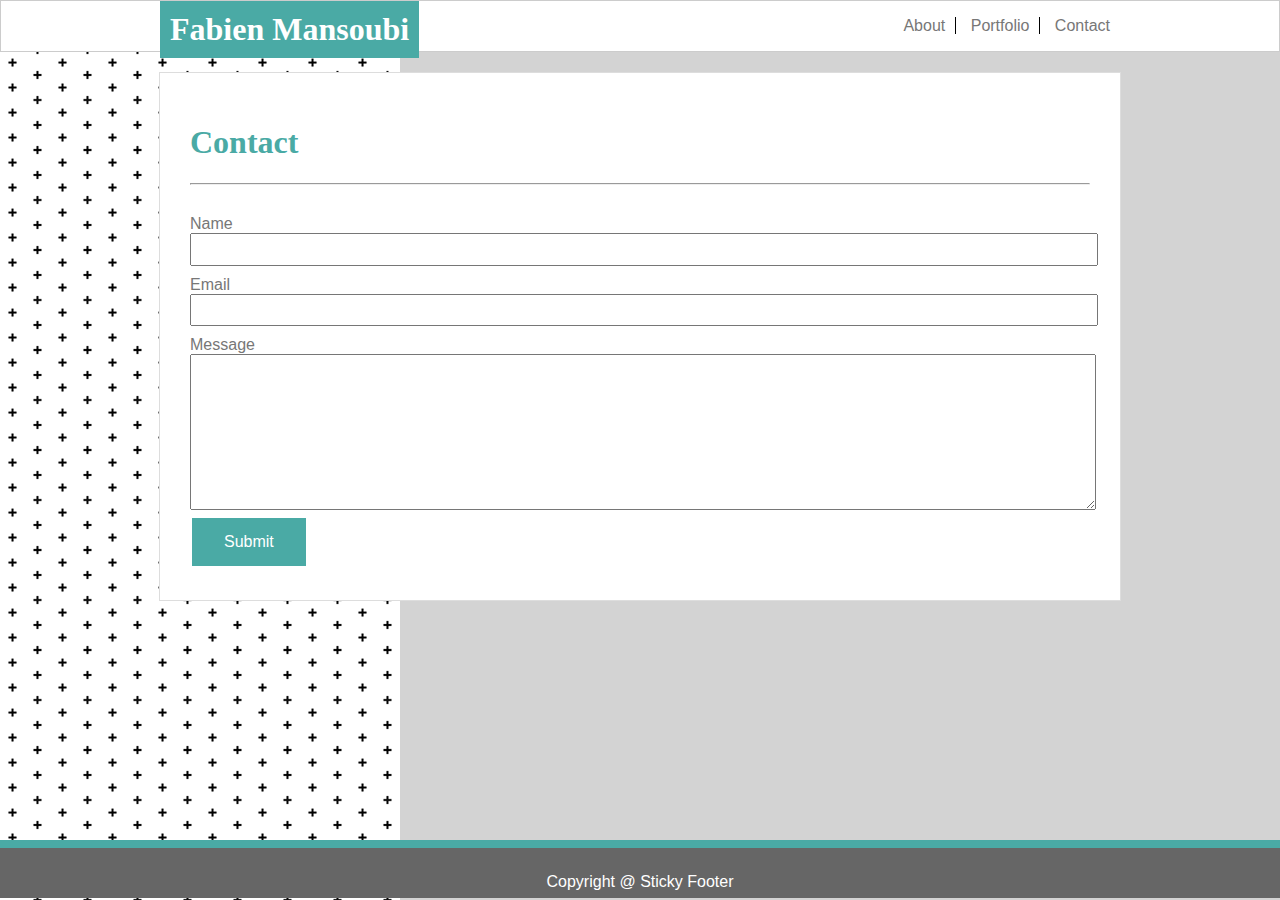
==== contact.html @ 0fb6c075 "Finished main skeleton for pages" ====
<!DOCTYPE html>
<html lang="en">

<head>
    <meta charset="UTF-8">
    <meta name="viewport" content="width=device-width, initial-scale=1.0">
    <meta http-equiv="X-UA-Compatible" content="ie=edge">
    <title>Document</title>
    <link rel="stylesheet" href="assets/css/style.css">

</head>

<body>
    <div class="wrapper">
        <header>
            <div id="main-header-name">
                <h1 style="color: white; margin: 0px; padding: 10px; background-color:#4aaaa5; float: left;">
                    Fabien Mansoubi
                </h1>
                <ul style="float: right; vertical-align: middle;">
                    <li><a href="index.html">About</a></li>
                    <li><a href="portfolio.html">Portfolio</a></li>
                    <li style="border-right: none;"><a href="contact.html">Contact</a></li>
                </ul>
                </nav>
        </header>
        <div id="main-bio">
            <div class="page_content">
                <h1>Contact</h1>
                <hr id="separator">
                Name
                <input type="text" name="" id="">

                Email
                <input type="email" name="" id="">

                Message
                <textarea name="" id="" cols="30" rows="10"></textarea>
                <button>Submit</button>
            </div>
        </div>
        <div class="push"></div>
    </div>
    <footer>
        <span class="footer_label">Copyright @ Sticky Footer</span>
    </footer>
</body>

</html>
---- assets/css/style.css ----
body {

    font-family: 'Arial', 'Helvetica Neue', Helvetica, sans-serif;
    background-image: url("/assets/images/positive.png");
    background-repeat: repeat-y;
    color: #777777;
    background-color: lightgray;
}

a {
    text-decoration: none;
    color: #777777;
}

p
{
    line-height: 1.5em;
}

h1, h2, h3, h4, h5, h6 {
    font-family: 'Georgia', Times, Times New Roman, serif;
    color: #4aaaa5;
}

h4, h5, h6 {
    font-family: 'Georgia', Times, Times New Roman, serif;
    color: #ffffff;
}


#main-bio {
    width: 960px;
    margin: 20px auto;
    background-color: #fff;
    border: solid 1px #dddddd;
}

#main-header-name {
    width: 960px;
    margin: 0px auto;
}

header {
    background-color: #fff;
    border: solid 1px #cccccc;
    height: 50px;
}

footer {
    border-top: 8px solid #4aaaa5;
    background-color: #666666;
    height: 50px;
    color: #ffffff;
    text-align: center;
}

.footer_label
{
    margin: 0px;
    position: relative;
    top: 50%;
    bottom: 50%;
}

.clearfix::after {
    content: "";
    clear: both;
    display: table;
}

#separator
{
    margin-bottom: 30px;
}

ul {
    list-style-type: none;
}

li {
    display: inline;
    border-right: 1px solid #000;
    padding-right: 10px;
    margin-left: 10px;
}

.imgHolder {
    position: relative;
}

.imgHolder span {
    text-align: center;
    width: 100%;
    position: absolute;
    bottom: 20px;
    color: white;
    background-color: #4aaaa5;
}

input {
    line-height: 2em;
    width: 100%;
    margin-bottom: 10px;
}

textarea {
    width: 100%;
}

button {
    background-color: #4aaaa5;
    border: none;
    color: white;
    padding: 15px 32px;
    text-align: center;
    text-decoration: none;
    display: inline-block;
    font-size: 16px;
    margin: 4px 2px;
    cursor: pointer;
}

html,
body {
    height: 100%;
    margin: 0;
}

.page_content
{
    padding: 30px;
}


/* STICKY FOOTER IMPLEMENTATION */

.wrapper {
    min-height: 100%;
    margin-bottom: -60px;
}

.footer,
.push {
    height: 50px;
}
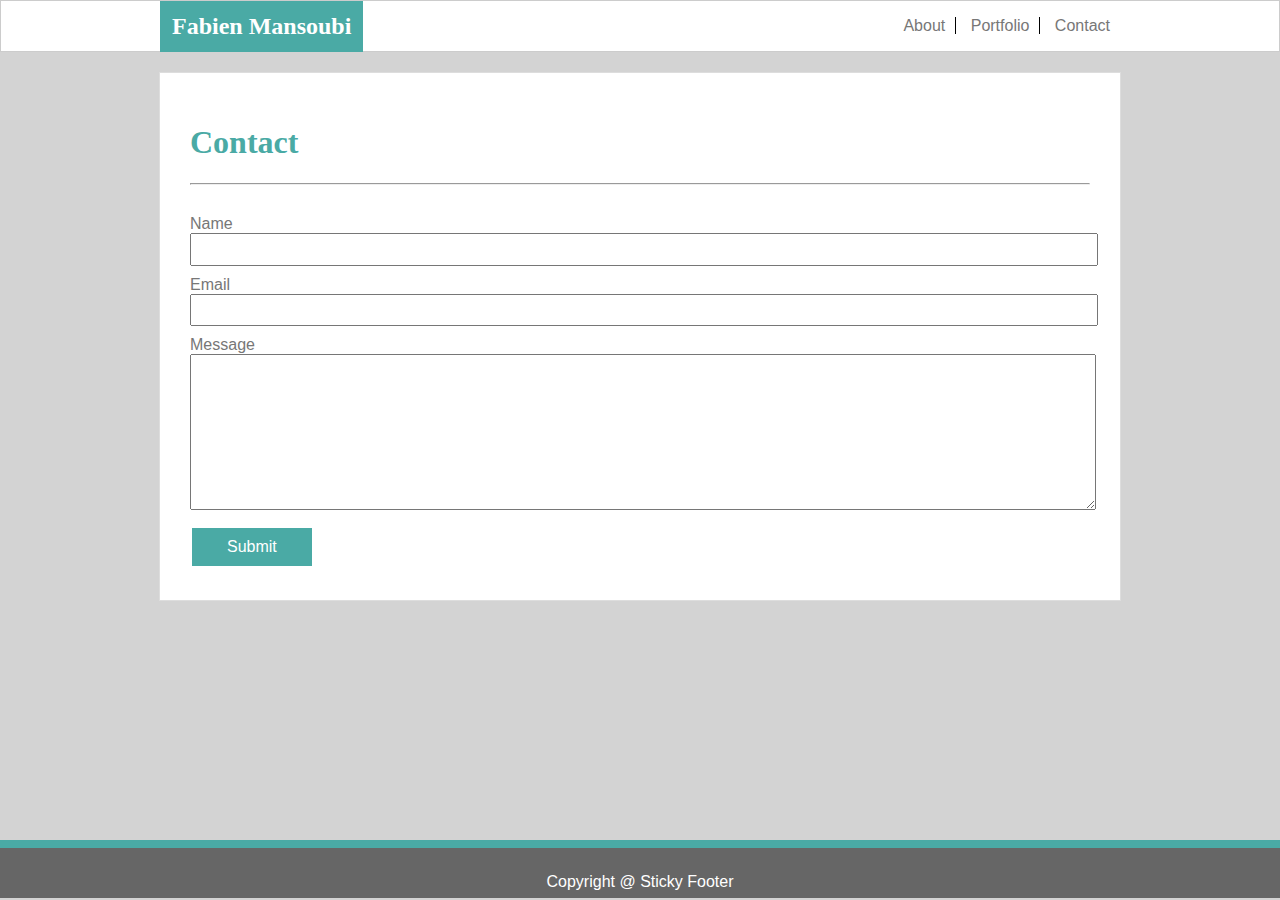
==== commit 407aa15d: "added css effects" ====
--- a/contact.html
+++ b/contact.html
@@ -14,9 +14,10 @@
     <div class="wrapper">
         <header>
             <div id="main-header-name">
-                <h1 style="color: white; margin: 0px; padding: 10px; background-color:#4aaaa5; float: left;">
+                <h2 style="color: white; margin: 0px; 
+                padding: 12px; background-color:#4aaaa5; float: left;">
                     Fabien Mansoubi
-                </h1>
+                </h2>
                 <ul style="float: right; vertical-align: middle;">
                     <li><a href="index.html">About</a></li>
                     <li><a href="portfolio.html">Portfolio</a></li>
@@ -28,15 +29,17 @@
             <div class="page_content">
                 <h1>Contact</h1>
                 <hr id="separator">
-                Name
-                <input type="text" name="" id="">
+                <form>
+                    Name
+                    <input type="text" name="" id="">
 
-                Email
-                <input type="email" name="" id="">
+                    Email
+                    <input type="email" name="" id="">
 
-                Message
-                <textarea name="" id="" cols="30" rows="10"></textarea>
-                <button>Submit</button>
+                    Message
+                    <textarea name="" id="" cols="30" rows="10"></textarea>
+                    <button type="submit">Submit</button>
+                </form>
             </div>
         </div>
         <div class="push"></div>
--- a/assets/css/style.css
+++ b/assets/css/style.css
@@ -12,19 +12,28 @@
     color: #777777;
 }
 
-p
-{
-    line-height: 1.5em;
+p {
+    line-height: 2.5em;
 }
 
-h1, h2, h3, h4, h5, h6 {
+table td {
+    padding-right: 20px;
+    padding-bottom: 20px;
+}
+
+h1,
+h2,
+h3 {
     font-family: 'Georgia', Times, Times New Roman, serif;
     color: #4aaaa5;
 }
 
-h4, h5, h6 {
+h4,
+h5,
+h6 {
     font-family: 'Georgia', Times, Times New Roman, serif;
     color: #ffffff;
+    font-weight: normal;
 }
 
 
@@ -54,8 +63,7 @@
     text-align: center;
 }
 
-.footer_label
-{
+.footer_label {
     margin: 0px;
     position: relative;
     top: 50%;
@@ -68,8 +76,7 @@
     display: table;
 }
 
-#separator
-{
+#separator {
     margin-bottom: 30px;
 }
 
@@ -86,6 +93,12 @@
 
 .imgHolder {
     position: relative;
+    transition: 2s;
+}
+
+.imgHolder:hover
+{
+    opacity:0.5;
 }
 
 .imgHolder span {
@@ -95,6 +108,7 @@
     bottom: 20px;
     color: white;
     background-color: #4aaaa5;
+    transition:all 2s linear;
 }
 
 input {
@@ -105,19 +119,29 @@
 
 textarea {
     width: 100%;
+    margin-bottom: 10px;
 }
 
 button {
     background-color: #4aaaa5;
     border: none;
     color: white;
-    padding: 15px 32px;
+    padding: 10px 35px;
     text-align: center;
     text-decoration: none;
     display: inline-block;
     font-size: 16px;
     margin: 4px 2px;
     cursor: pointer;
+    transition:all 2s ease;
+}
+
+button:hover
+{
+    -webkit-transform: rotateZ(-30deg);
+    -ms-transform: rotateZ(-30deg);
+    transform: rotateZ(-30deg);
+    border-radius:50%;
 }
 
 html,
@@ -126,8 +150,7 @@
     margin: 0;
 }
 
-.page_content
-{
+.page_content {
     padding: 30px;
 }
 
